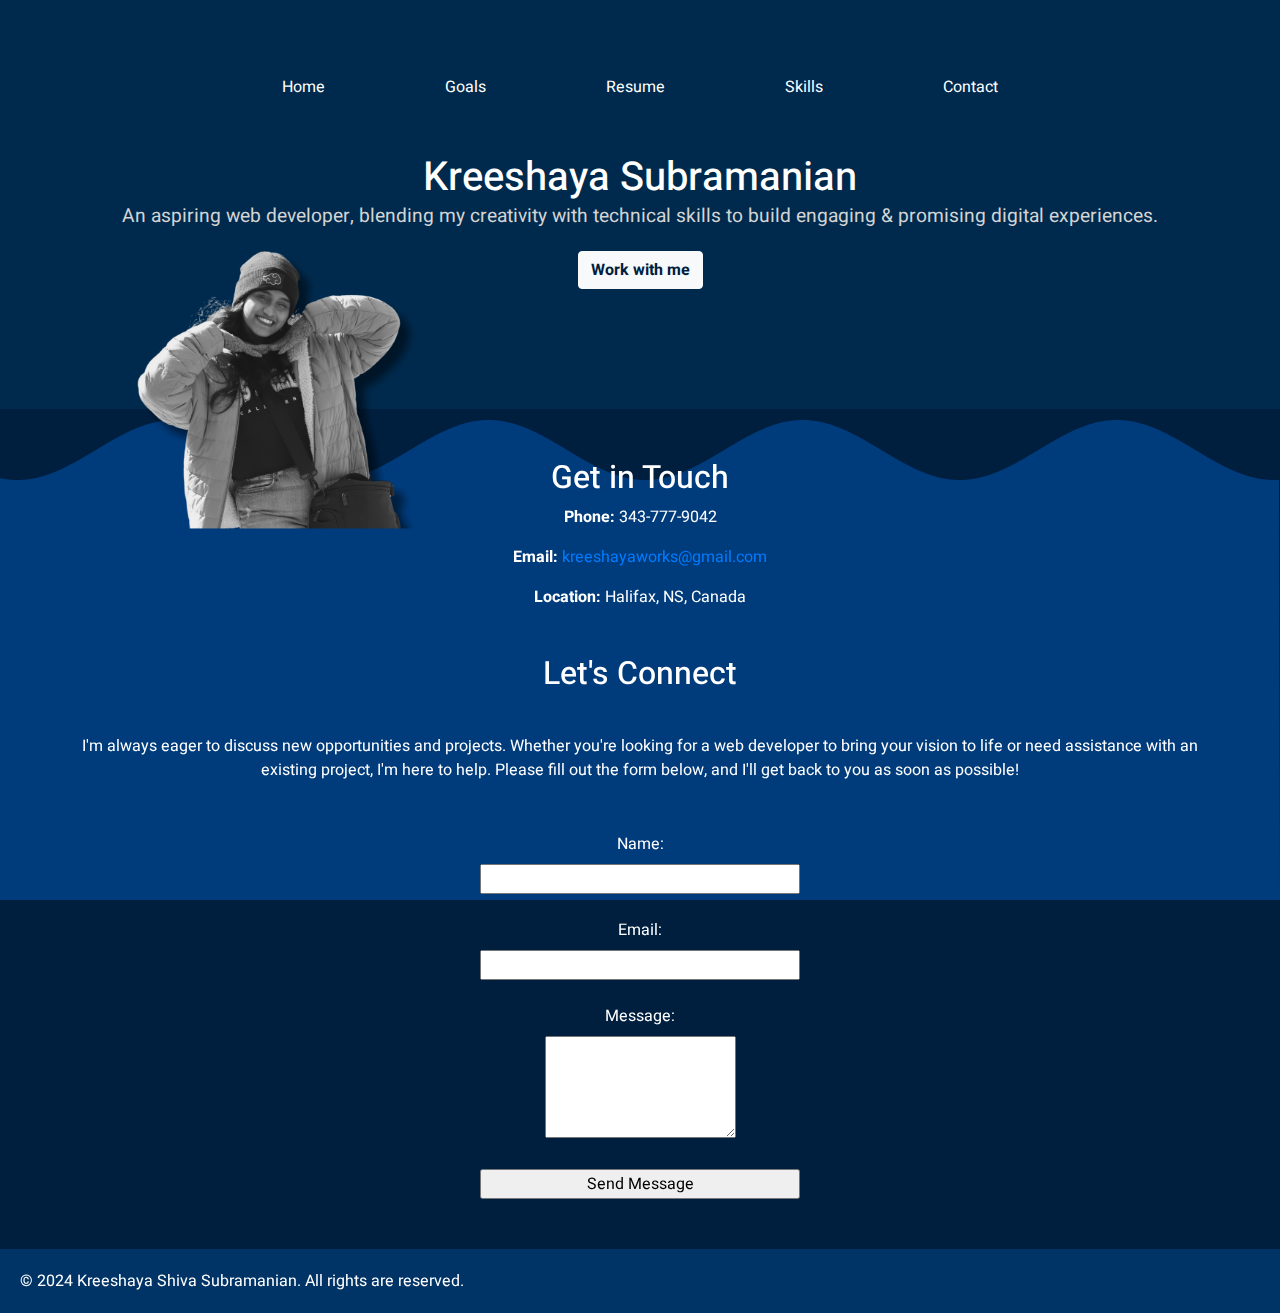
==== pages/contact.html @ 30c47a1c "imported the portfolio" ====
<!-- 
    Author: Kreeshaya Shiva Subramanian
    Date: 13-12-2024
    Title: Final Project, e-Portfolio
 -->

<!DOCTYPE html>
<html lang="en">
<head>
    <meta charset="UTF-8">
    <meta name="viewport" content="width=device-width, initial-scale=1.0">
    <title>Kreeshaya's Portfolio</title>
    <link rel="preconnect" href="https://fonts.googleapis.com">
    <link rel="preconnect" href="https://fonts.gstatic.com" crossorigin>
    <link href="https://fonts.googleapis.com/css2?family=Heebo:wght@100..900&family=Mukta:wght@200;300;400;500;600;700;800&display=swap" rel="stylesheet">
    <link rel="stylesheet" href="https://cdnjs.cloudflare.com/ajax/libs/font-awesome/4.7.0/css/font-awesome.min.css">
    <link rel="icon" type="image/png" href="/mylogo.png">
    <!-- Bootstrap CSS -->
    <link href="https://stackpath.bootstrapcdn.com/bootstrap/4.5.2/css/bootstrap.min.css" rel="stylesheet">
    <link href="/styles.css" rel="stylesheet">
    <link href="/layout.css" rel="stylesheet">
</head>
<body>
    <canvas id="backgroundCanvas"></canvas>

    <main>
    
        <section class="contact-info">
            <h2>Get in Touch</h2>
            <p><strong>Phone:</strong> 343-777-9042</p>
            <p><strong>Email:</strong> <a href="mailto:kreeshayaworks@gmail.com">kreeshayaworks@gmail.com</a></p>
            <p><strong>Location:</strong> Halifax, NS, Canada</p>
        </section>
    
        <section class="section">
            <h2>Let's Connect</h2>
            <p>I'm always eager to discuss new opportunities and projects. Whether you're looking for a web developer to bring your vision to life or need assistance with an existing project, I'm here to help. Please fill out the form below, and I'll get back to you as soon as possible!</p>
    
            <div class="form-container">
               
                <form action="#" method="post">
                    <label for="name">Name:</label><br>
                    <input type="text" id="name" name="name" required><br><br>
    
                    <label for="email">Email:</label><br>
                    <input type="email" id="email" name="email" required><br><br>
    
                    <label for="message">Message:</label><br>
                    <textarea id="message" name="message" rows="4" required></textarea><br><br>
    
                    <input type="submit" value="Send Message">
                </form>
            </div>
        </section>
    </main>

    <!-- Bootstrap JS and dependencies -->
    <script src="https://code.jquery.com/jquery-3.5.1.slim.min.js"></script>
    <script src="https://cdn.jsdelivr.net/npm/@popperjs/core@2.5.3/dist/umd/popper.min.js"></script>
    <script src="https://stackpath.bootstrapcdn.com/bootstrap/4.5.2/js/bootstrap.min.js"></script>
    <script src="../scripts.js" defer></script>
</body>
</html>
---- styles.css ----
/* General Styles */
body {
    background-color: #001f3f; /* Dark blue background */
    color: #ffffff; /* White font color */
    font-family: 'Heebo', 'Mukta', sans-serif; /* Using Google Fonts */
    margin: 0;
    padding: 0;
}

header {
    background: #002a4d; 
    padding: 60px 0 100px;
    text-align: center;
    position: relative;
}

header img { 
    width: 500px; 
    position: absolute; 
    top: 95%; 
    left: 30%; 
    transform: translate(-50%, -50%);
    z-index: 2; 
}

header h1 {
    font-size: 2.5rem;
    color: #ffffff;
    text-align: center;
    margin: 0;
}

header p {
    font-size: 1.2rem;
    text-align: center;
    color: #d4d4d4;
    margin-bottom: 20px; /* Added spacing below the paragraph */
}

header .btn {
    display: block;
    margin: 20px auto;
    color: #001f3f;
    font-weight: bold;
}

header .container {
    width: 100%;
    display: flex;
    justify-content: center; 
    align-items: center; 
}

.menu-icon {
    display: none; 
}


.menu-links {
    display: flex;
    justify-content: space-evenly;
    padding: 5px;
    gap: 100px; 
    margin-bottom: 40px; 
}

.menu-links a {
    font-size: 1rem;
    text-align: center;
    color: #ffffff;
    text-decoration: none;
    padding: 10px;
    transition: color 0.3s;
}

.menu-links a:hover {
    color: #00bfff; 
}

/* Hero Section */
header .hero-section {
    text-align: center;
}

/* About Me Section */
.about-me {
    background: #002a4d;
    padding: 30px;
    border-radius: 10px;
    margin: 0 auto 50px; 
    margin-top: 15px;
    width: 100%;
    text-align: center;
    position: relative;
    z-index: 2;
    box-shadow: 0px 4px 6px rgba(0, 0, 0, 0.2); 
}

.about-me h2 {
    font-size: 1.8rem;
    text-align: center;
    color: #00bfff;
}

/* Work Section */
.mywork .work {
    background: #003366; 
    padding: 50px; 
    margin: 20px;
    border-radius: 10px;
    margin-bottom: 20px; 
}

.mywork h3 {
    font-size: 1.5rem;
    color: #00bfff;
}

.mywork p {
    color: #d4d4d4;
}

.mywork button {
    color: #ffffff;
    background: #007bff; /* Bootstrap Primary */
    border: none;
    display: block;
    margin: 20px auto; /* Centering the button */
}

/* Future Plan Section */
.future-plan {
    background: #001f3f;
    padding: 30px; /* Increased padding */
    border-radius: 10px;
    margin-bottom: 20px; /* Added spacing between sections */
}

.future-plan h2 {
    font-size: 1.8rem;
    color: #00bfff;
}

.future-plan p {
    color: #d4d4d4;
}

.future-plan button {
    background: #28a745; /* Bootstrap Success */
    color: #ffffff;
    border: none;
    display: block;
    margin: 20px auto; /* Centering the button */
}


/* Goals Table Styles */
table {
    width: 100%;
    margin-top: 20px;
    border-collapse: collapse;
}

table th, table td {
    padding: 12px;
    text-align: left;
    border: 1px solid #ddd;
}

table th {
    background-color: #004080; /* Darker blue for table header */
    color: #ffffff;
    font-weight: bold;
}

table td {
    background-color: #002a4d;
    color: #d4d4d4;
}

/* Table Hover Effect */
table tbody tr:hover {
    background-color: #003366; /* Lighter blue on hover */
}

.py-5 h1 {
    text-align: center;
}

/* Skills Section */
.skills-main {
    margin: 50px;
}

.skills-main h1 {
    font-size: 2.5rem;
    margin-bottom: 40px;
    text-align: center;
    font-weight: 700;
}

.skills-main h2 {
    font-size: 2rem;
    margin-bottom: 20px;
}

/* Style for unordered lists */
.skills-main ul {
    padding-left: 20px;
}

.skills-main ul li {
    font-size: 1.1rem;
    margin: 5px 0;
}

/* Grid Layout for Skills and Additional Skills */
.skills-main .row {
    margin-bottom: 30px;
    margin: 20px;
}

/* Make each row into two columns on desktop, one on mobile */
.skills-main .row .col-md-6 {
    padding: 10px;
}

.skills-main .row > div {
    /* Two items per row for medium and large screens */
    flex: 0 0 50%;
    max-width: 50%;
}

/* Portfolio Section */
.my-work h1 {
    font-size: 2.5rem;
    text-align: center;
    margin-bottom: 30px;
}

.my-work .col-md-4 {
    text-align: center;
}

.my-work img {
    width: 50%;
    border-radius: 10px;
    box-shadow: 0 5px 15px rgba(0, 0, 0, 0.1);
}

.my-work h3 {
    margin-top: 10px;
    font-size: 1.3rem;
}

/* Resume page styles */
.myresume {
    text-align: center;
    margin: 20px;
}

/* contact page styles */
.contact-info {
    text-align: center;
    padding: 10px;
    margin-top: 40px;
}

.section {
    text-align: center;
    padding: 20px;
}

.section p {
    padding: 20px;
    margin: 20px;
}

.form-container {
    margin: 20px;
    padding: 10px;
}

.form-container input {
    width: 20em;
}

/* Footer */
footer {
    background: #003366;
    color: #ffffff;
    padding: 20px;
}

footer p {
    margin: 0;
}

/* for mobiles */
@media (max-width: 768px) {
    header h1 {
        font-size: 2rem;
    }

    header img {
        left:40%;
        z-index: 1;
    }

    .py-5 h1 , .myresume, .skills-main h1, .contact-info{
        position: relative;
        z-index: 2;
    }

    header {
        padding: 100px 0 120px;
    }


    /* Hide the checkbox itself */
    input[type="checkbox"].d-none {
        display: none;
    }

    /* When the checkbox is checked, display the menu */
    input[type="checkbox"]:checked + .menu-icon + .menu-links {
        display: flex;
        flex-direction: column;
        align-items: center;
        gap: 10px; 
    }
    .menu-links {
        position: fixed;
        top: 50px; 
        width: 100%;
        padding: 20px;
        background-color: #000912;
        text-align: center;
        color: #fff;
        display: none;
    }

    .about-me h2, .mywork h3, .future-plan h2 {
        font-size: 1.5rem;
    }

    .menu-icon {
        display: block; 
        align-content: start;
        font-size: 1.5rem;
        color: #ffffff;
        position: absolute; /* Position it relative to the header */
        top: 20px; /* Adjust vertical position */
        left: 20px; /* Align to the left */
        font-size: 2rem; /* Adjust the size */
        cursor: pointer; /* Pointer cursor */
        z-index: 2; /* Ensure it's above other elements */
    }

    table {
        font-size: 0.9rem;
    }

    .future-plan h2 {
        font-size: 1.5rem;
    }

    .skills-main .row > div {
        /* Stack each item to fill the full width */
        flex: 0 0 100%;
        max-width: 100%;
    }

    .row .img-fluid {
        width: 100%;
    }

}

/* Canvas Background */
#backgroundCanvas {
    position: fixed; /* Use fixed position so it stays in place when scrolling */
    top: 0;
    left: 0;
    width: 100%;
    height: 100%;
    z-index: -1;
    opacity: 0.8; /* Make the canvas visible */
}
---- layout.css ----
/* 
    Author: Kreeshaya Shiva Subramanian
    Date: 27-10-2024
    Title: Final Project, e-Portfolio 
*/


/* mobile styles */
.mywork {
    display: grid;
    grid-template-columns: auto;
    padding: 20px;
}

.grid-container {
    display: grid;
    grid-template-columns: auto;
    gap: 20px;
    padding: 20px;
}

.grid-item {
    border: 1px solid #ddd;
    padding: 20px;
    border-radius: 8px;
}

.portfolio-grid {
    display: grid;
    grid-template-columns: auto;
    gap: 20px;
    padding: 20px;
    justify-content: center;
}

.grid-element {
    padding: 20px;
    border-radius: 8px;
}



/* tablet styles */
@media only screen and (min-width: 600px) {
    
    .portfolio-grid {
        grid-template-columns: auto auto auto;
        margin: 10px;
        margin-bottom: 20px;
    }

    .portfolio-grid img {
        width: 200px;
    }

    .grid-container {
        margin: 20px;
    }

    .mywork {
        grid-template-columns: auto auto;
        padding: 40px;
    }

    .mywork .work {
        padding: 30px;
        font-size: 18px;
    }

    .mywork > *:first-child {
        grid-column: 1/3;
    }

    .mywork > *:last-child {
        grid-column: 1/3;
    }

    .grid-item {
        font-size: 18px;
        padding: 30px;
        line-height: 2;
        margin: 10px;
    }
}

/* desktop styles */
@media only screen and (min-width: 768px) {
    .portfolio-grid img {
        width: 300px;
    }

    .grid-item {
        margin: 20px;
    }
}
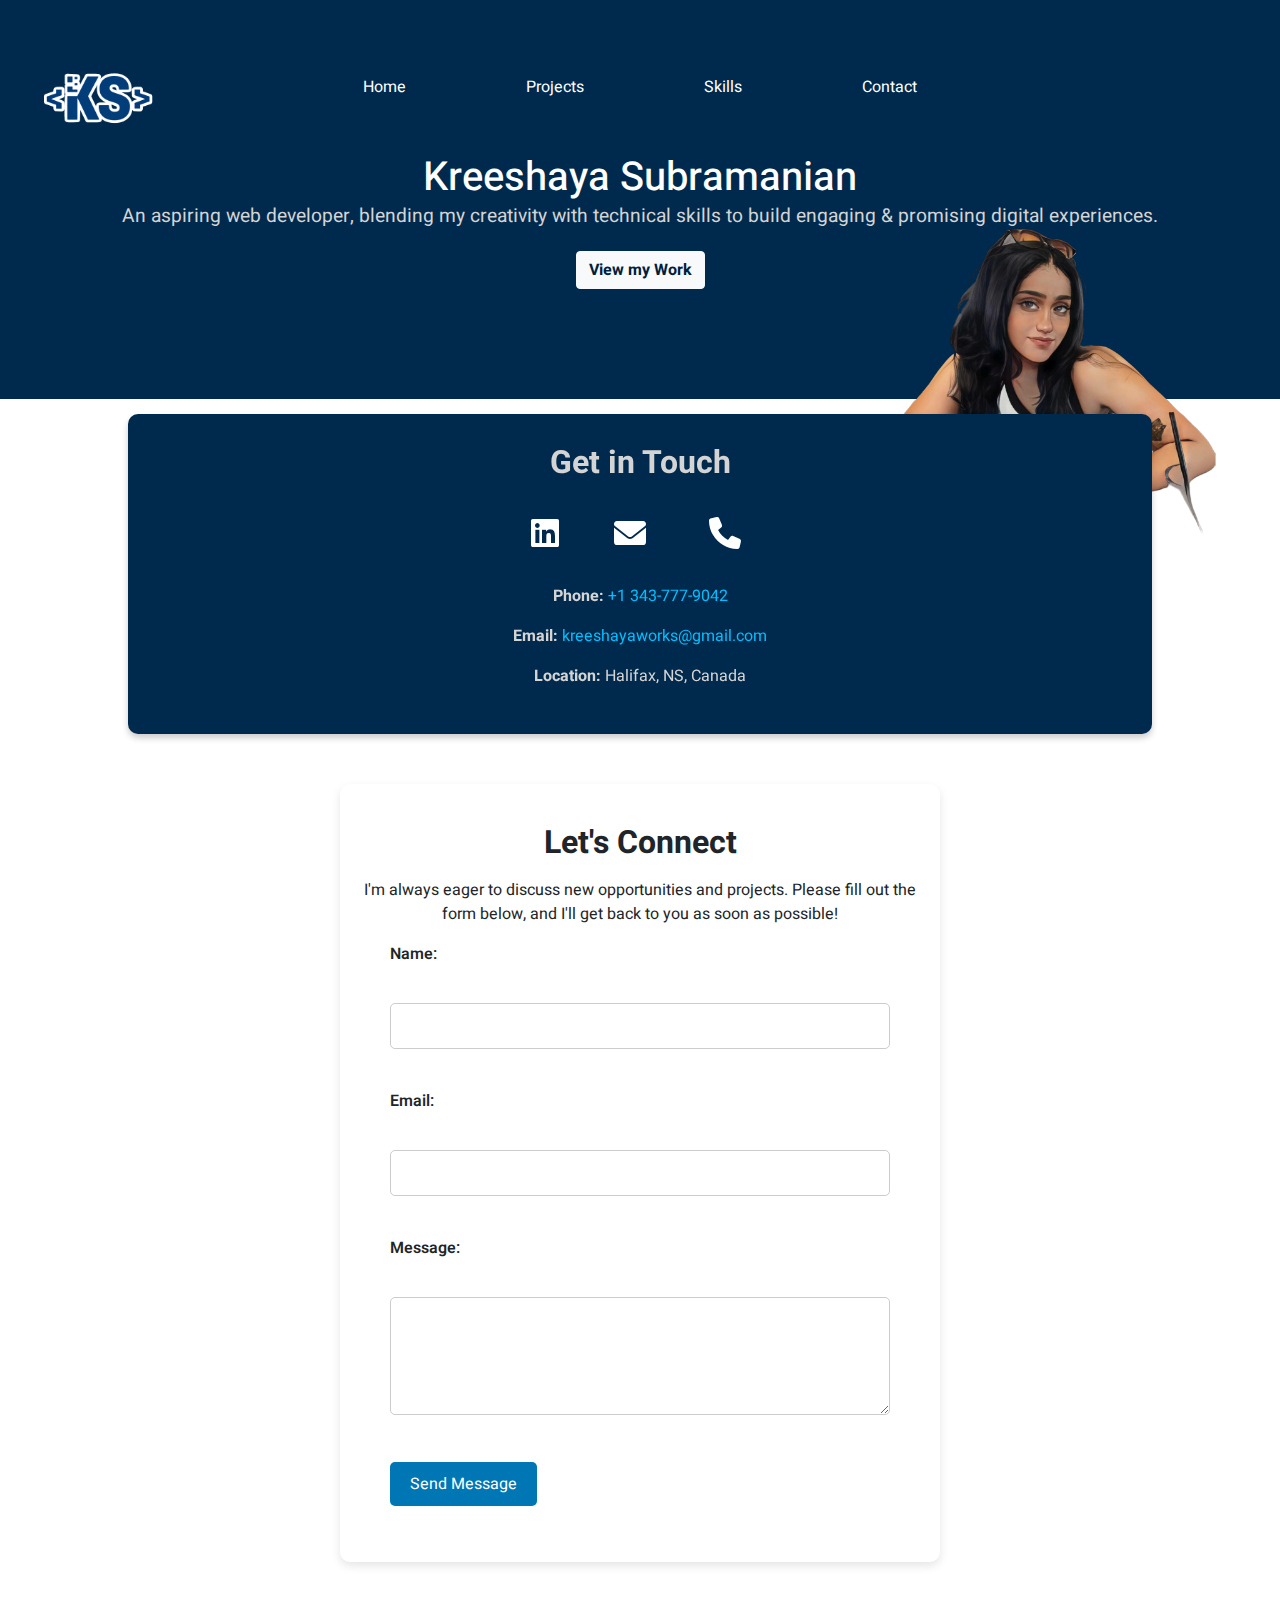
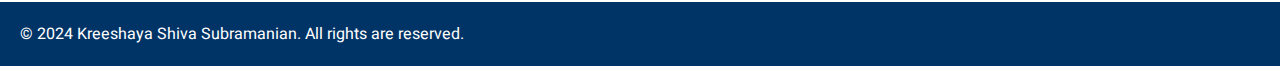
==== commit 299ac98c: "Improve contact page" ====
--- a/pages/contact.html
+++ b/pages/contact.html
@@ -13,7 +13,7 @@
     <link rel="preconnect" href="https://fonts.googleapis.com">
     <link rel="preconnect" href="https://fonts.gstatic.com" crossorigin>
     <link href="https://fonts.googleapis.com/css2?family=Heebo:wght@100..900&family=Mukta:wght@200;300;400;500;600;700;800&display=swap" rel="stylesheet">
-    <link rel="stylesheet" href="https://cdnjs.cloudflare.com/ajax/libs/font-awesome/4.7.0/css/font-awesome.min.css">
+    <link rel="stylesheet" href="https://cdnjs.cloudflare.com/ajax/libs/font-awesome/6.0.0/css/all.min.css">
     <link rel="icon" type="image/png" href="/mylogo.png">
     <!-- Bootstrap CSS -->
     <link href="https://stackpath.bootstrapcdn.com/bootstrap/4.5.2/css/bootstrap.min.css" rel="stylesheet">
@@ -21,34 +21,45 @@
     <link href="/layout.css" rel="stylesheet">
 </head>
 <body>
-    <canvas id="backgroundCanvas"></canvas>
-
     <main>
     
-        <section class="contact-info">
+         <!-- Contact Section with Icons -->
+         <section class="contact-info text-center">
             <h2>Get in Touch</h2>
-            <p><strong>Phone:</strong> 343-777-9042</p>
+            <div class="contact-icons">
+                <a href="https://www.linkedin.com/in/kreeshaya-subramanian-b89562251" target="_blank">
+                    <i class="fa-brands fa-linkedin" style="font-size: 2rem; margin: 10px;"></i>
+                </a>
+                <a href="mailto:kreeshayaworks@gmail.com">
+                    <i class="fa-solid fa-envelope" style="font-size: 2rem; margin: 10px;"></i>
+                </a>
+                <a href="tel:+13437779042" class="mx-2">
+                    <i class="fa-solid fa-phone" style="font-size: 2rem; margin: 10px;"></i>
+                </a>
+            </div>
+            <p><strong>Phone:</strong> <a href="tel:+13437779042">+1 343-777-9042</a></p>
             <p><strong>Email:</strong> <a href="mailto:kreeshayaworks@gmail.com">kreeshayaworks@gmail.com</a></p>
             <p><strong>Location:</strong> Halifax, NS, Canada</p>
         </section>
-    
+
+        <!-- Contact Form -->
         <section class="section">
             <h2>Let's Connect</h2>
-            <p>I'm always eager to discuss new opportunities and projects. Whether you're looking for a web developer to bring your vision to life or need assistance with an existing project, I'm here to help. Please fill out the form below, and I'll get back to you as soon as possible!</p>
-    
+            <p>I'm always eager to discuss new opportunities and projects. Please fill out the form below, and I'll get back to you as soon as possible!</p>
+
             <div class="form-container">
-               
-                <form action="#" method="post">
+                <form id="contact-form">
                     <label for="name">Name:</label><br>
                     <input type="text" id="name" name="name" required><br><br>
-    
+
                     <label for="email">Email:</label><br>
                     <input type="email" id="email" name="email" required><br><br>
-    
+
                     <label for="message">Message:</label><br>
                     <textarea id="message" name="message" rows="4" required></textarea><br><br>
-    
-                    <input type="submit" value="Send Message">
+
+                    <button type="submit">Send Message</button>
+                    <p id="form-status"></p>
                 </form>
             </div>
         </section>
--- a/styles.css
+++ b/styles.css
@@ -1,7 +1,5 @@
 /* General Styles */
 body {
-    background-color: #001f3f; /* Dark blue background */
-    color: #ffffff; /* White font color */
     font-family: 'Heebo', 'Mukta', sans-serif; /* Using Google Fonts */
     margin: 0;
     padding: 0;
@@ -11,16 +9,7 @@
     background: #002a4d; 
     padding: 60px 0 100px;
     text-align: center;
-    position: relative;
-}
-
-header img { 
-    width: 500px; 
-    position: absolute; 
-    top: 95%; 
-    left: 30%; 
-    transform: translate(-50%, -50%);
-    z-index: 2; 
+    /* position: relative; */
 }
 
 header h1 {
@@ -39,9 +28,14 @@
 
 header .btn {
     display: block;
-    margin: 20px auto;
+    margin: 10px auto;
     color: #001f3f;
     font-weight: bold;
+    transition: 0.1s;
+}
+
+header .btn:hover {
+    background-color: #00bfff; 
 }
 
 header .container {
@@ -102,89 +96,21 @@
     color: #00bfff;
 }
 
-/* Work Section */
-.mywork .work {
-    background: #003366; 
-    padding: 50px; 
+.about-me p {
+    color: #d4d4d4;
+}
+
+/* Recent Projects */
+.recent-projects h2{
+    text-align: center;
     margin: 20px;
-    border-radius: 10px;
-    margin-bottom: 20px; 
-}
-
-.mywork h3 {
-    font-size: 1.5rem;
-    color: #00bfff;
-}
-
-.mywork p {
-    color: #d4d4d4;
-}
-
-.mywork button {
-    color: #ffffff;
-    background: #007bff; /* Bootstrap Primary */
-    border: none;
-    display: block;
-    margin: 20px auto; /* Centering the button */
-}
-
-/* Future Plan Section */
-.future-plan {
-    background: #001f3f;
-    padding: 30px; /* Increased padding */
-    border-radius: 10px;
-    margin-bottom: 20px; /* Added spacing between sections */
-}
-
-.future-plan h2 {
-    font-size: 1.8rem;
-    color: #00bfff;
-}
-
-.future-plan p {
-    color: #d4d4d4;
-}
-
-.future-plan button {
-    background: #28a745; /* Bootstrap Success */
-    color: #ffffff;
-    border: none;
-    display: block;
-    margin: 20px auto; /* Centering the button */
-}
-
-
-/* Goals Table Styles */
-table {
-    width: 100%;
-    margin-top: 20px;
-    border-collapse: collapse;
-}
-
-table th, table td {
-    padding: 12px;
-    text-align: left;
-    border: 1px solid #ddd;
-}
-
-table th {
-    background-color: #004080; /* Darker blue for table header */
-    color: #ffffff;
-    font-weight: bold;
-}
-
-table td {
-    background-color: #002a4d;
-    color: #d4d4d4;
-}
-
-/* Table Hover Effect */
-table tbody tr:hover {
-    background-color: #003366; /* Lighter blue on hover */
-}
-
-.py-5 h1 {
-    text-align: center;
+}
+
+/* skills home page */
+
+.skills h2 {
+    margin-top: 5rem;
+    margin-bottom: 20px;
 }
 
 /* Skills Section */
@@ -192,6 +118,19 @@
     margin: 50px;
 }
 
+.skills-icons .fa-brands {
+    margin-left: 20px;
+    margin-right: 20px;
+}
+
+/* connect home page */
+.connect h2 {
+    margin-top: 5rem;
+    margin-bottom: 20px;
+}
+
+
+/* skills  */
 .skills-main h1 {
     font-size: 2.5rem;
     margin-bottom: 40px;
@@ -259,37 +198,121 @@
     margin: 20px;
 }
 
-/* contact page styles */
+/* Contact Info Section */
 .contact-info {
-    text-align: center;
+    background: #002a4d;
+    color: #d4d4d4;
+    padding: 30px;
+    border-radius: 10px;
+    margin: 0 auto 50px; 
+    margin-top: 15px;
+    width: 80%;
+    text-align: center;
+    position: relative;
+    z-index: 2;
+    box-shadow: 0px 4px 6px rgba(0, 0, 0, 0.2); 
+}
+
+.contact-info h2 {
+    font-size: 2rem;
+    font-weight: 700;
+    margin-bottom: 15px;
+}
+
+.contact-info p a {
+    color: #00bfff;
+}
+
+.contact-icons {
+    display: flex;
+    justify-content: center;
+    gap: 15px;
+    margin-bottom: 15px;
+}
+
+.contact-icons a {
+    text-decoration: none;
+    color: #ffffff;
+    transition: transform 0.3s, color 0.3s;
+}
+
+.contact-icons i {
+    font-size: 2.2rem;
     padding: 10px;
-    margin-top: 40px;
-}
-
+}
+
+.contact-icons a:hover {
+    transform: scale(1.2);
+    color: #0077b5; /* LinkedIn blue */
+}
+
+/* Form Section */
 .section {
-    text-align: center;
-    padding: 20px;
-}
-
-.section p {
-    padding: 20px;
-    margin: 20px;
-}
-
+    background: #ffffff;
+    padding: 40px 20px;
+    border-radius: 10px;
+    box-shadow: 0px 4px 10px rgba(0, 0, 0, 0.1);
+    margin: 40px auto;
+    max-width: 600px;
+    text-align: center;
+}
+
+.section h2 {
+    font-size: 2rem;
+    font-weight: 700;
+    margin-bottom: 15px;
+}
+
+/* Form Styles */
 .form-container {
-    margin: 20px;
+    display: flex;
+    justify-content: center;
+    margin-top: 10px;
+}
+
+form {
+    width: 100%;
+    max-width: 500px;
+    text-align: left;
+}
+
+label {
+    font-weight: 600;
+    margin-bottom: 5px;
+    display: block;
+}
+
+input, textarea {
+    width: 100%;
     padding: 10px;
-}
-
-.form-container input {
-    width: 20em;
-}
+    margin: 8px 0 16px 0;
+    border: 1px solid #ccc;
+    border-radius: 5px;
+    font-size: 1rem;
+}
+
+button {
+    background: #0077b5;
+    color: #fff;
+    font-size: 1rem;
+    padding: 10px 20px;
+    border: none;
+    border-radius: 5px;
+    cursor: pointer;
+    transition: background 0.3s;
+}
+
+button:hover {
+    background: #005a8e;
+}
+
 
 /* Footer */
 footer {
     background: #003366;
     color: #ffffff;
     padding: 20px;
+    margin-top: 20px;
 }
 
 footer p {
